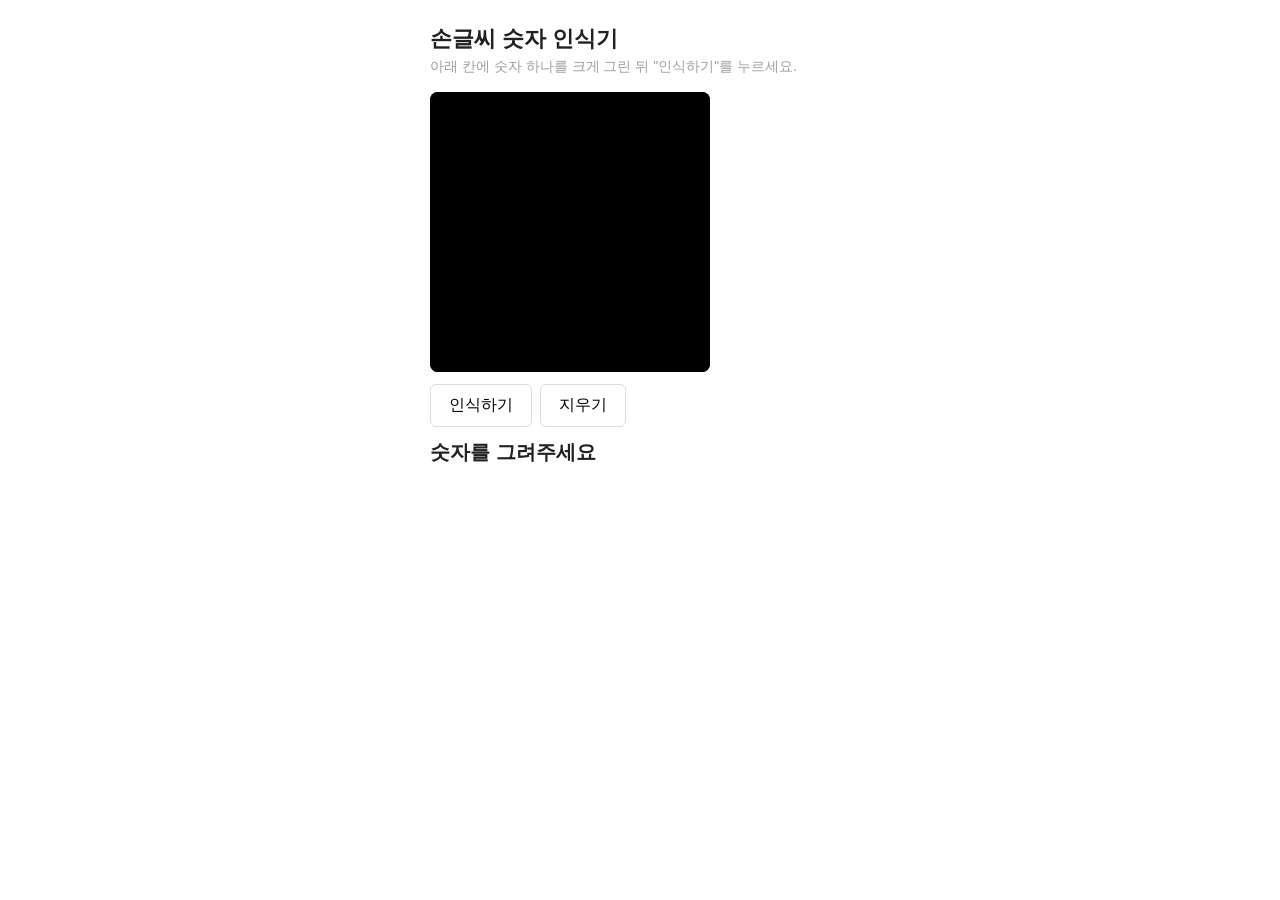
==== web_version/index.html @ 5a850dfe "Add web app UI with drawing board and probability bars Co-Authored-By: Claude Opus 5 <noreply@anthro" ====
<!DOCTYPE html>
<html lang="ko">
<head>
<meta charset="utf-8">
<meta name="viewport" content="width=device-width, initial-scale=1">
<title>손글씨 숫자 인식기</title>
<link rel="stylesheet" href="./css/style.css">
</head>
<body>
<main>
  <h1>손글씨 숫자 인식기</h1>
  <p class="안내">아래 칸에 숫자 하나를 크게 그린 뒤 "인식하기"를 누르세요.</p>

  <canvas id="그림판" width="280" height="280"></canvas>

  <div class="버튼줄">
    <button id="인식">인식하기</button>
    <button id="지우기">지우기</button>
  </div>

  <p id="결과">모델을 불러오는 중…</p>

  <section id="확률표" hidden>
    <h2>숫자별 확률</h2>
    <div id="막대들"></div>
  </section>
</main>

<script type="module" src="./js/app.js"></script>
</body>
</html>
---- web_version/css/style.css ----
:root {
  --강조: #1a73e8;
  --흐림: #9aa0a6;
  --글자: #202124;
}

body {
  font-family: "맑은 고딕", "Malgun Gothic", sans-serif;
  color: var(--글자);
  margin: 0;
  padding: 24px 16px 48px;
  display: flex;
  justify-content: center;
}

main { width: 100%; max-width: 420px; }

h1 { font-size: 22px; margin: 0 0 4px; }
h2 { font-size: 15px; margin: 20px 0 8px; }

.안내 { color: var(--흐림); font-size: 14px; margin: 0 0 16px; }

#그림판 {
  width: 100%;
  max-width: 280px;
  aspect-ratio: 1 / 1;
  background: black;
  border-radius: 8px;
  cursor: crosshair;
  display: block;
}

.버튼줄 { display: flex; gap: 8px; margin: 12px 0; }

button {
  font: inherit;
  padding: 10px 18px;
  border: 1px solid #dadce0;
  border-radius: 6px;
  background: white;
  cursor: pointer;
}

button:hover:not(:disabled) { background: #f1f3f4; }
button:disabled { opacity: 0.5; cursor: default; }

#결과 { font-size: 20px; font-weight: bold; min-height: 28px; margin: 8px 0; }

.막대줄 {
  display: grid;
  grid-template-columns: 20px 1fr 56px;
  align-items: center;
  gap: 8px;
  margin-bottom: 4px;
  font-size: 13px;
  color: var(--흐림);
}

.막대틀 { background: #f1f3f4; border-radius: 3px; height: 10px; }
.막대 { background: var(--흐림); border-radius: 3px; height: 100%; }

.막대줄.상위 { color: var(--글자); font-weight: bold; }
.막대줄.상위 .막대 { background: var(--강조); }
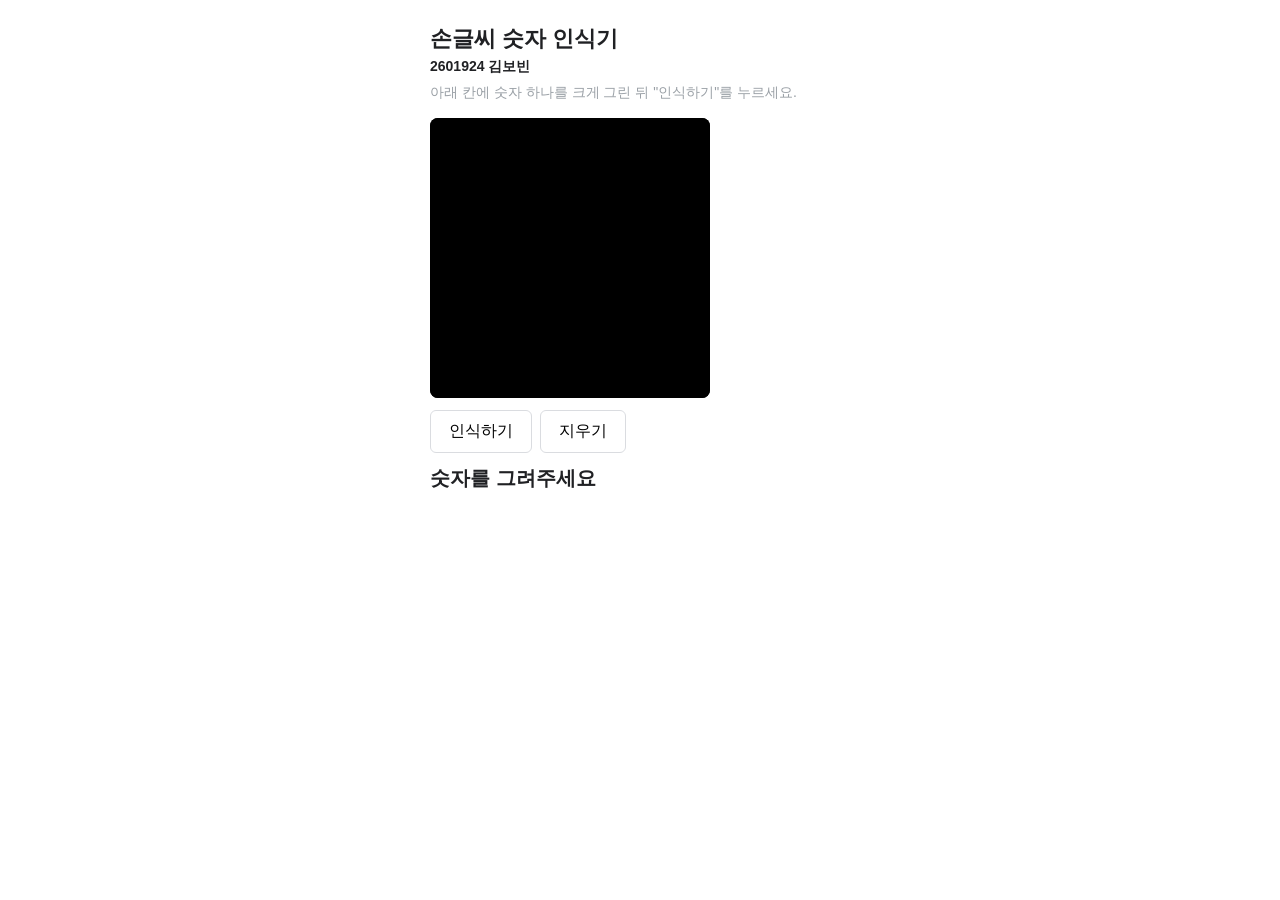
==== commit f643980f: "Show the author's student ID and name on the app page Co-Authored-By: Claude Opus 5 <noreply@anthrop" ====
--- a/web_version/index.html
+++ b/web_version/index.html
@@ -9,12 +9,13 @@
 <body>
 <main>
   <h1>손글씨 숫자 인식기</h1>
+  <p class="작성자">2601924 김보빈</p>
   <p class="안내">아래 칸에 숫자 하나를 크게 그린 뒤 "인식하기"를 누르세요.</p>
 
   <canvas id="그림판" width="280" height="280"></canvas>
 
   <div class="버튼줄">
-    <button id="인식">인식하기</button>
+    <button id="인식" disabled>인식하기</button>
     <button id="지우기">지우기</button>
   </div>
 
--- a/web_version/css/style.css
+++ b/web_version/css/style.css
@@ -17,6 +17,8 @@
 
 h1 { font-size: 22px; margin: 0 0 4px; }
 h2 { font-size: 15px; margin: 20px 0 8px; }
+
+.작성자 { font-size: 14px; font-weight: bold; margin: 0 0 8px; }
 
 .안내 { color: var(--흐림); font-size: 14px; margin: 0 0 16px; }
 
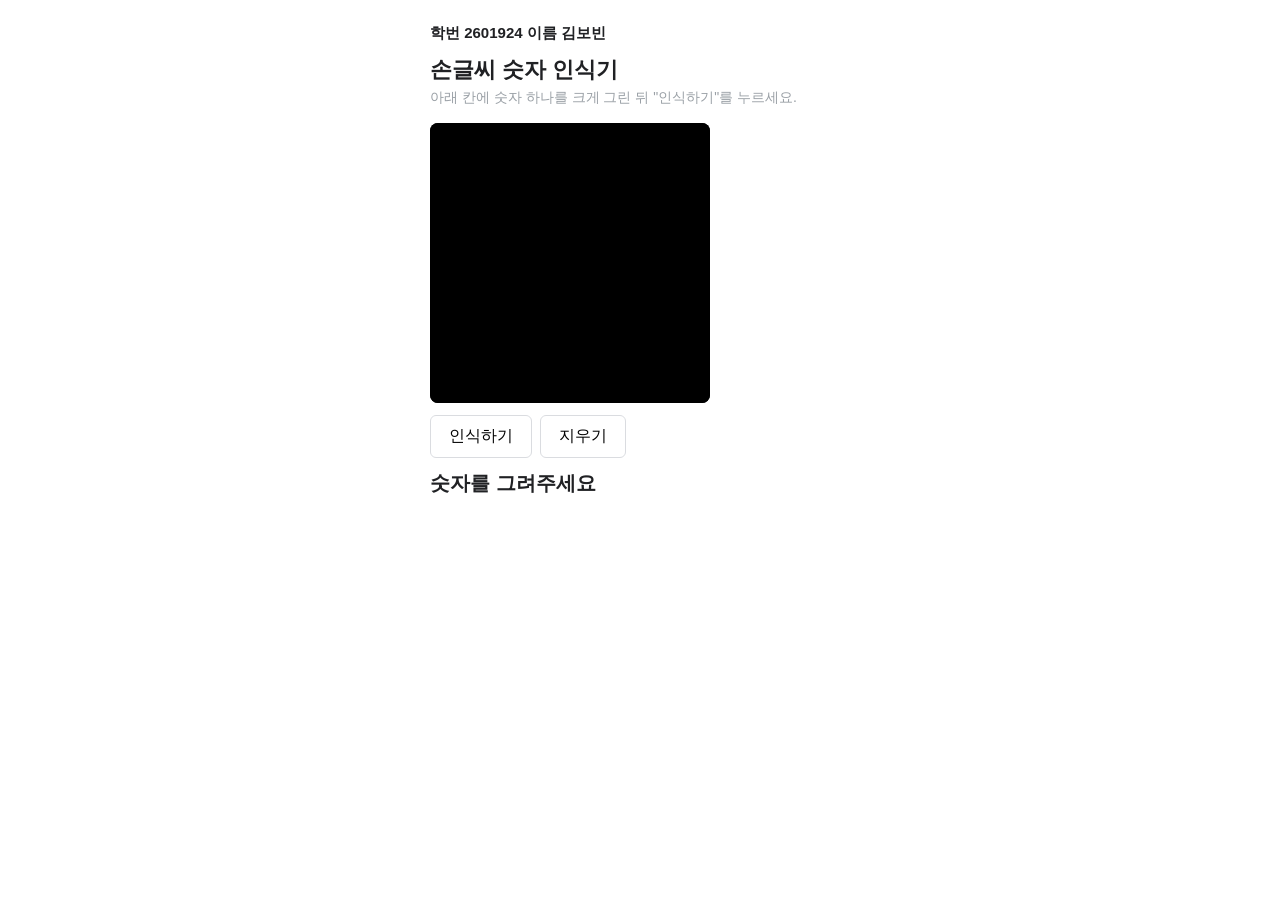
==== commit 5547ff91: "Put the labeled author line at the top of the app page Co-Authored-By: Claude Opus 5 <noreply@anthro" ====
--- a/web_version/index.html
+++ b/web_version/index.html
@@ -8,8 +8,8 @@
 </head>
 <body>
 <main>
+  <p class="작성자">학번 2601924 이름 김보빈</p>
   <h1>손글씨 숫자 인식기</h1>
-  <p class="작성자">2601924 김보빈</p>
   <p class="안내">아래 칸에 숫자 하나를 크게 그린 뒤 "인식하기"를 누르세요.</p>
 
   <canvas id="그림판" width="280" height="280"></canvas>
--- a/web_version/css/style.css
+++ b/web_version/css/style.css
@@ -18,7 +18,7 @@
 h1 { font-size: 22px; margin: 0 0 4px; }
 h2 { font-size: 15px; margin: 20px 0 8px; }
 
-.작성자 { font-size: 14px; font-weight: bold; margin: 0 0 8px; }
+.작성자 { font-size: 15px; font-weight: bold; margin: 0 0 12px; }
 
 .안내 { color: var(--흐림); font-size: 14px; margin: 0 0 16px; }
 
